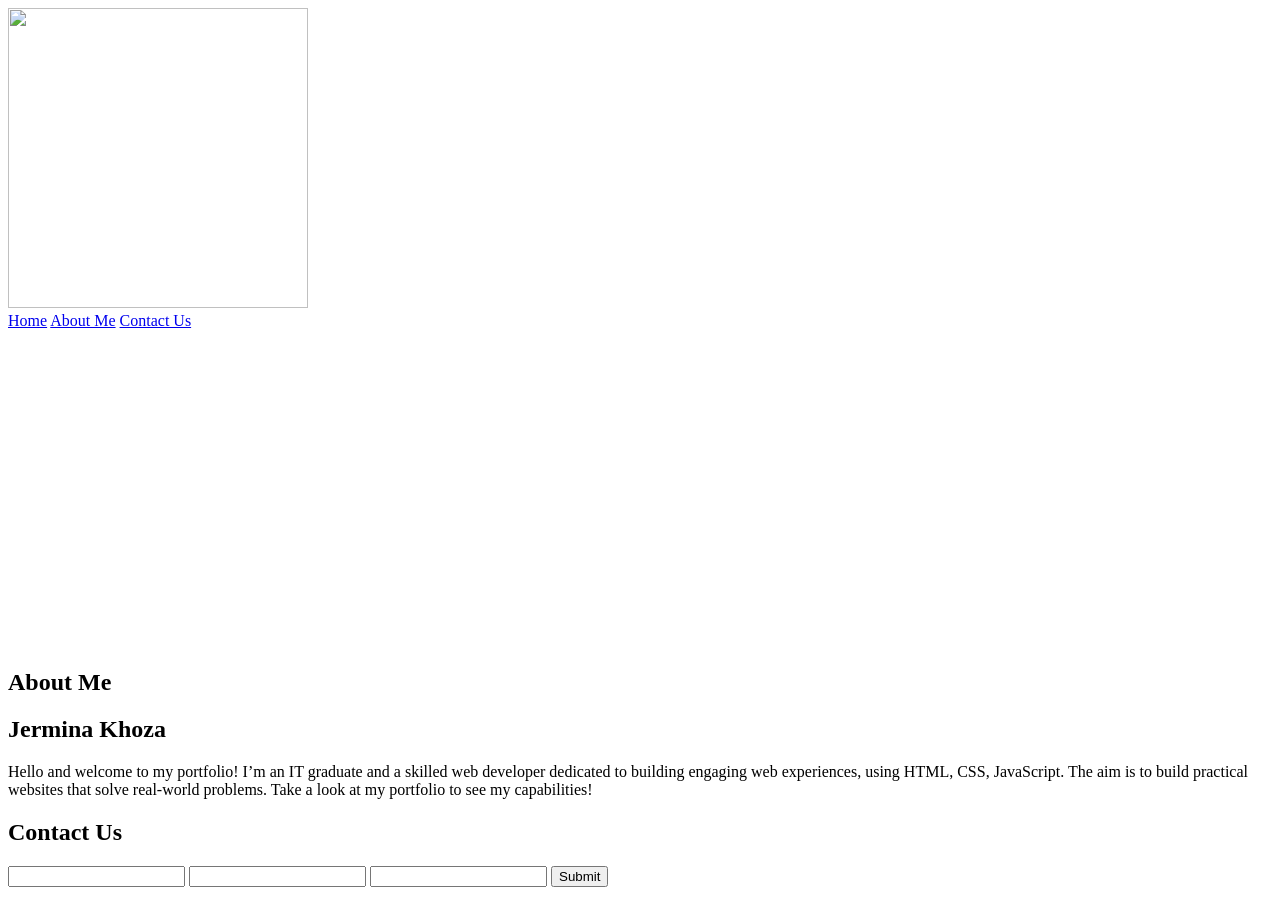
==== index.html @ 92ef8717 "Create index.html" ====
<!DOCTYPE html>
<html lang="en">
<head>
    <meta charset="UTF-8">
    <meta name="viewport" content="width=device-width, initial-scale=1.0">
    <title>My portfolio</title>
</head>
<body>
    <header>
        <img src="logo.jpg" width="300" height="300">
        <nav>
            <a href="#home">Home</a>
            <a href="#aboutme">About Me</a>
            <a href="#contactus">Contact Us</a>
        </nav> 
    </header> 
    <iframe width="560" height="315" src="https://www.youtube.com/embed/J9pW4mZOBZs?si=jlqQBzpB35tb4W3G" title="YouTube video player" frameborder="0" allow="accelerometer; autoplay; clipboard-write; encrypted-media; gyroscope; picture-in-picture; web-share" referrerpolicy="strict-origin-when-cross-origin" allowfullscreen> Nature is soothing in a lot of ways.</iframe>
<Section id="aboutme">
    <h2>About Me</h2>
    <h1>Jermina Khoza</h1>
    <p>Hello and welcome to my portfolio! 
       I’m an IT graduate and a skilled web developer dedicated to building engaging web experiences, using  HTML, CSS, JavaScript. The aim is to build practical websites that solve real-world problems. Take a look at my portfolio to see my capabilities!
    </p>
</Section>

<section id = "contactus">
    <h2 >Contact Us</h2>
    <form>
        <input type="text" name="Fullname" id="name">
        <input type="tel" tel="contactnumber">
        <input type="email" email="emailaddress">
        <button type="button">Submit</button>
    </form>
</section>
    
</body>
</html>
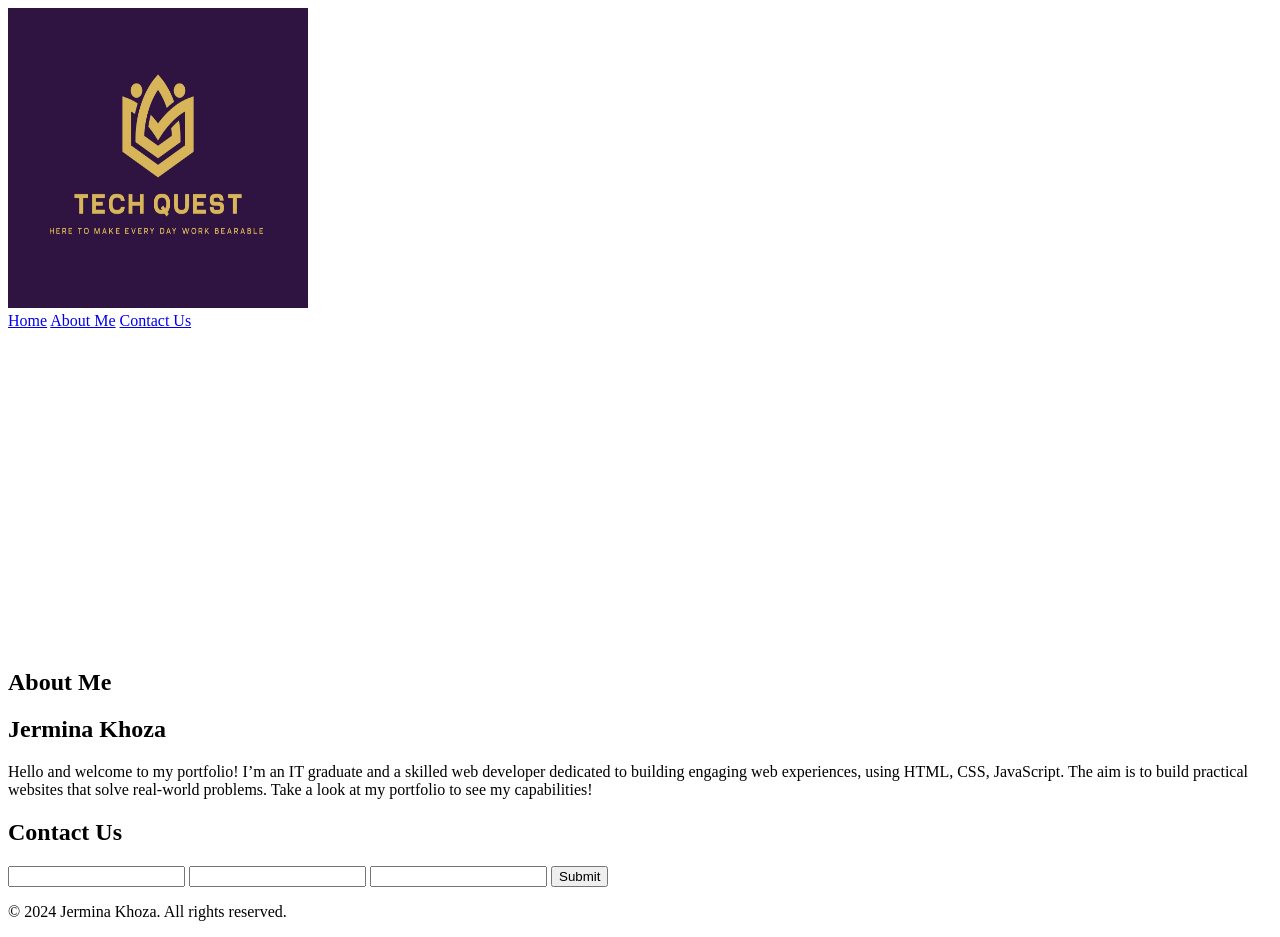
==== commit 19008fcc: "variable.js,datatype_operators.js,conditionstatement_loops.js" ====
--- a/index.html
+++ b/index.html
@@ -32,6 +32,8 @@
         <button type="button">Submit</button>
     </form>
 </section>
-    
+<footer>
+    <p>&copy; 2024 Jermina Khoza. All rights reserved.</p>
+</footer>
 </body>
 </html>
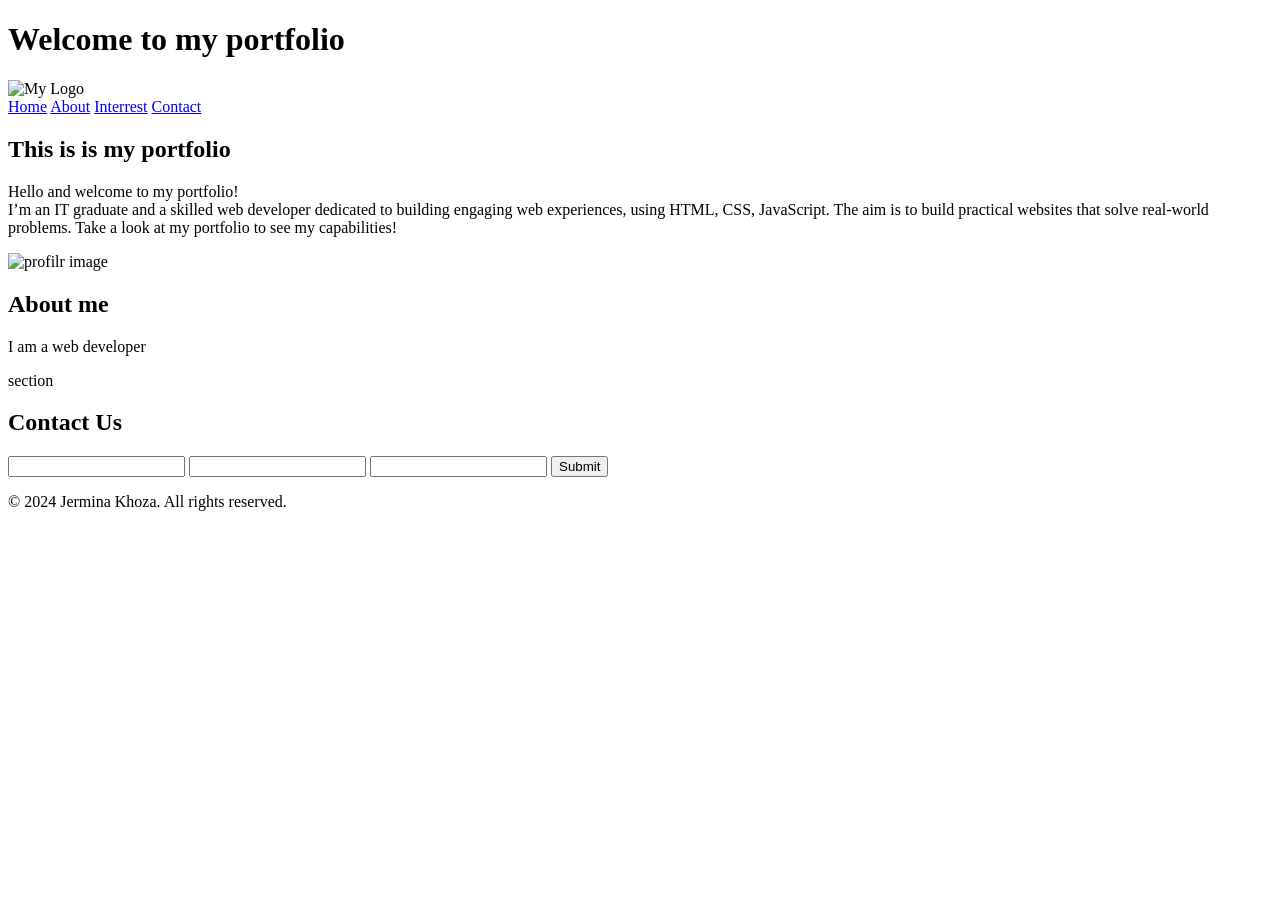
==== commit 2688f7a7: "Update portfolio sections and improve layout Refactor portfolio layout and content structure." ====
--- a/index.html
+++ b/index.html
@@ -7,23 +7,36 @@
 </head>
 <body>
     <header>
-        <img src="logo.jpg" width="300" height="300">
+        <h1>Welcome to my portfolio</h1>
+       
         <nav>
+            <div>
+            <img src="logo.jpg" alt="My Logo" width="300" height="300">
+            </div>
+            
             <a href="#home">Home</a>
-            <a href="#aboutme">About Me</a>
-            <a href="#contactus">Contact Us</a>
+            <a href="#about">About</a>
+            <a href="#interest">Interrest</a>
+            <a href="#contact">Contact</a>
         </nav> 
-    </header> 
-    <iframe width="560" height="315" src="https://www.youtube.com/embed/J9pW4mZOBZs?si=jlqQBzpB35tb4W3G" title="YouTube video player" frameborder="0" allow="accelerometer; autoplay; clipboard-write; encrypted-media; gyroscope; picture-in-picture; web-share" referrerpolicy="strict-origin-when-cross-origin" allowfullscreen> Nature is soothing in a lot of ways.</iframe>
-<Section id="aboutme">
-    <h2>About Me</h2>
-    <h1>Jermina Khoza</h1>
-    <p>Hello and welcome to my portfolio! 
-       I’m an IT graduate and a skilled web developer dedicated to building engaging web experiences, using  HTML, CSS, JavaScript. The aim is to build practical websites that solve real-world problems. Take a look at my portfolio to see my capabilities!
-    </p>
-</Section>
+        <main>
+            <Section id="home">
+                <h2>This is is my portfolio</h2>
+                <p>Hello and welcome to my portfolio! <br>I’m an IT graduate and a skilled web developer dedicated to building engaging web experiences, using  HTML, CSS, JavaScript. The aim is to build practical websites that solve real-world problems. Take a look at my portfolio to see my capabilities!</p>
+            <img src="profile.jpg" alt="profilr image" width ="500px>
+            </Section>
+                
+            <section id="aboutme">
+                <h2>About me</h2>
+                <p>I am a web developer</p>
+            </section>
 
-<section id = "contactus">
+            section
+        
+                
+            </Section>
+
+    <section id = "contactus">
     <h2 >Contact Us</h2>
     <form>
         <input type="text" name="Fullname" id="name">
@@ -36,4 +49,4 @@
     <p>&copy; 2024 Jermina Khoza. All rights reserved.</p>
 </footer>
 </body>
-</html>+</html>
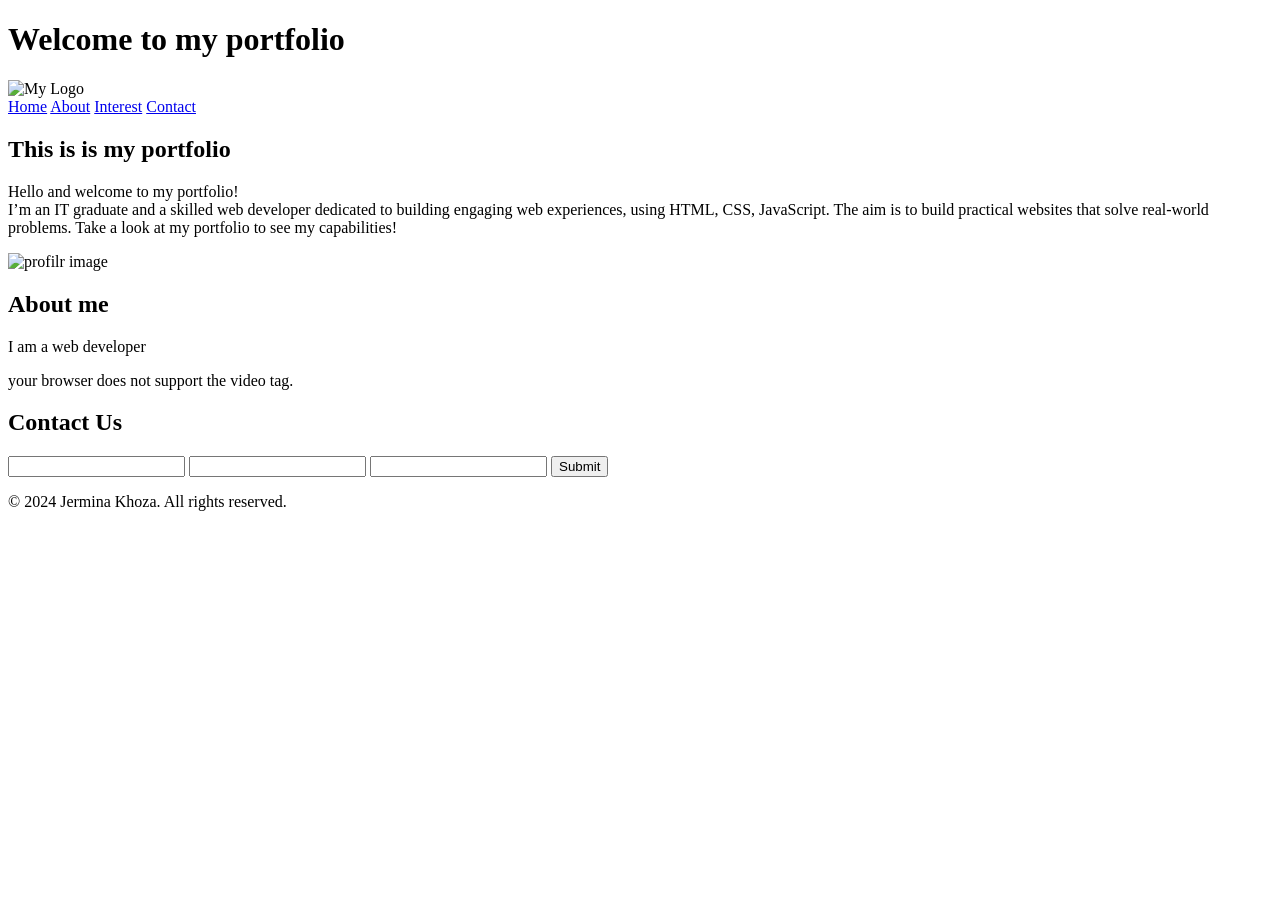
==== commit 98d1f655: "code re-adjusment Corrected spelling of 'Interest' and added a new section for interests with a vide" ====
--- a/index.html
+++ b/index.html
@@ -16,7 +16,7 @@
             
             <a href="#home">Home</a>
             <a href="#about">About</a>
-            <a href="#interest">Interrest</a>
+            <a href="#interest">Interest</a>
             <a href="#contact">Contact</a>
         </nav> 
         <main>
@@ -31,12 +31,23 @@
                 <p>I am a web developer</p>
             </section>
 
-            section
-        
+            <section id="interest>
+                <div>
+                    <ul>
+                        <li> Web development</li>
+                        <li> Beading</li>
+                        <li>gaming</>
+                </ul>
+                </div>
+                
+                <div>
+                    <video width="320" height="240" controls>
+                        <source src="myvideo.mp4" type="video.mp4">                                                                                                                                                                                                                                                                                                                                                                                                                                                                                                                                                                                                                                                     your browser does not support the video tag.</video>
+                </div>
                 
             </Section>
 
-    <section id = "contactus">
+    <section id = "contactme">
     <h2 >Contact Us</h2>
     <form>
         <input type="text" name="Fullname" id="name">
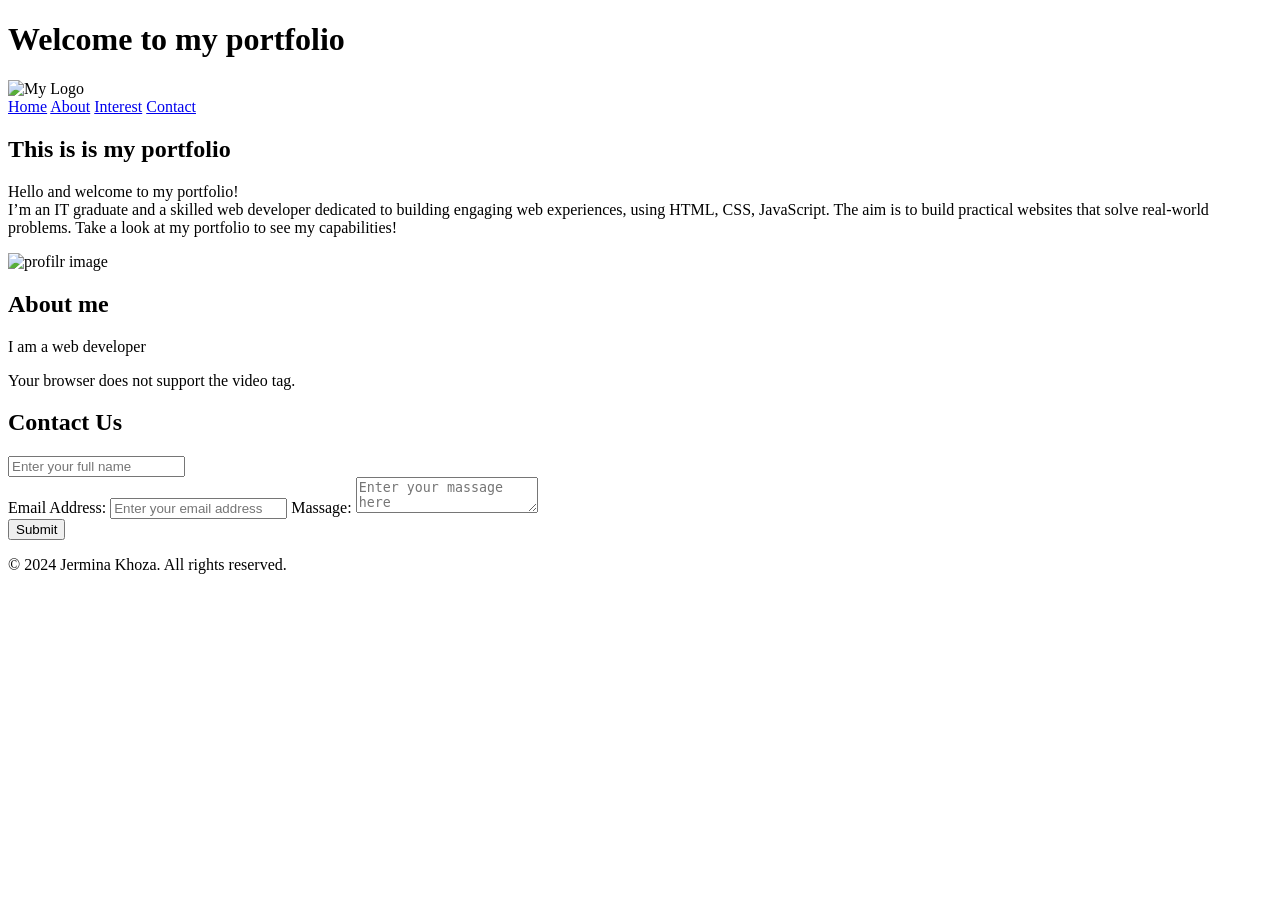
==== commit 2da68f46: "code re-adjusment Updated the contact section with improved form fields and labels." ====
--- a/index.html
+++ b/index.html
@@ -42,22 +42,31 @@
                 
                 <div>
                     <video width="320" height="240" controls>
-                        <source src="myvideo.mp4" type="video.mp4">                                                                                                                                                                                                                                                                                                                                                                                                                                                                                                                                                                                                                                                     your browser does not support the video tag.</video>
+                        <source src="myvideo.mp4" type="video.mp4">
+                            Your browser does not support the video tag.</video>
                 </div>
                 
-            </Section>
+            </section>
 
-    <section id = "contactme">
-    <h2 >Contact Us</h2>
-    <form>
-        <input type="text" name="Fullname" id="name">
-        <input type="tel" tel="contactnumber">
-        <input type="email" email="emailaddress">
-        <button type="button">Submit</button>
-    </form>
-</section>
-<footer>
+            <section id = "contact">
+                <h2 >Contact Us</h2>
+                    <form>
+                        <label for="fullname"></label>
+                        <input type="text" name="Fullname" id="name" placeholder="Enter your full name">
+                        <br>
+                        <label for="email">Email Address:</label>
+                        <input type="email" name="Email" id="email" placeholder="Enter your email address">
+                        <label for="massage">Massage:</label>
+                        <textarea name="massage" id="massage" placeholder="Enter your massage here"></textarea>
+                        <br>
+                        <button type="submit">Submit</button>
+                    </form>
+            </section>
+        </main>
+<footer class="footer">
+    <div class="footer-container">
     <p>&copy; 2024 Jermina Khoza. All rights reserved.</p>
+    </div>
 </footer>
 </body>
 </html>
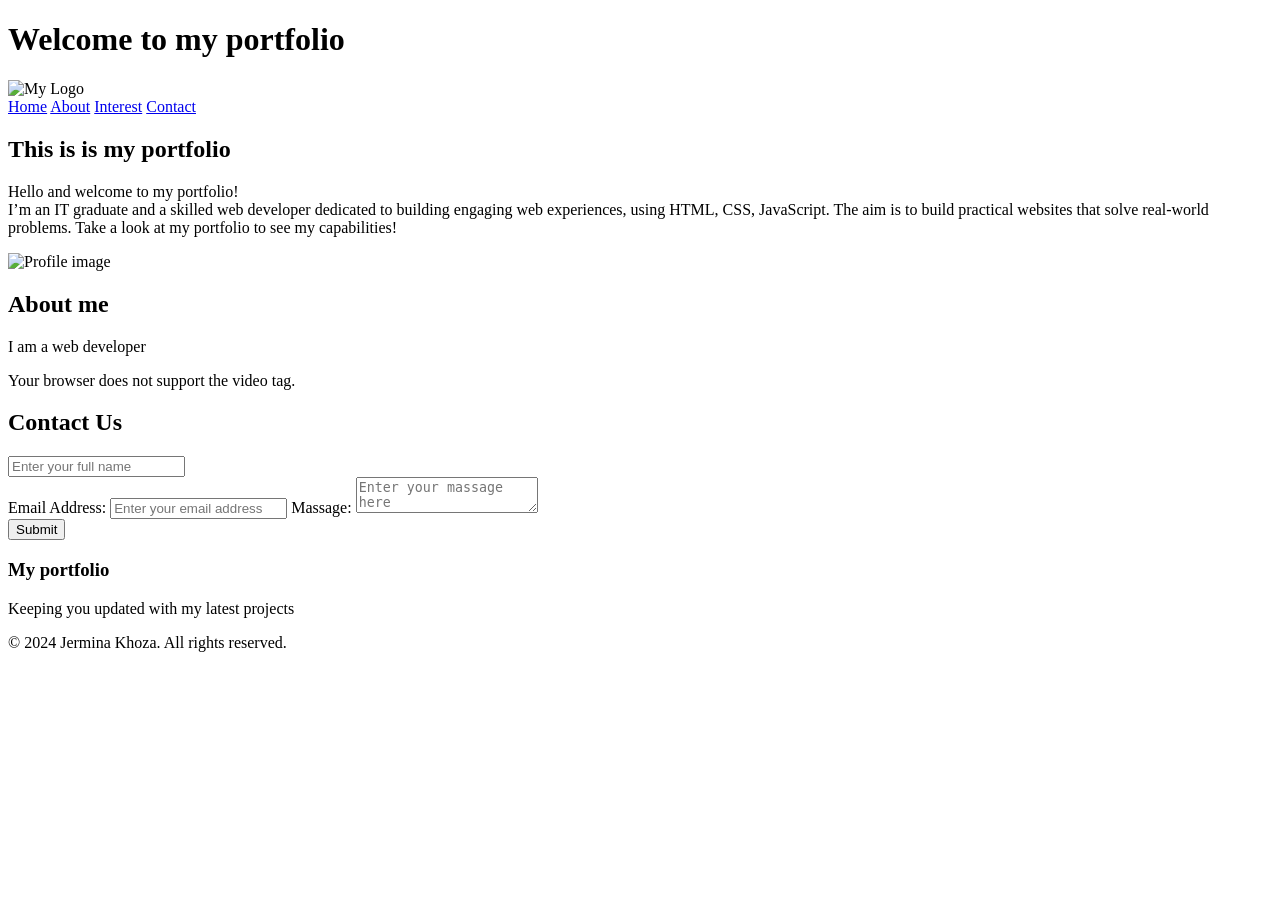
==== commit 0650cec5: "code re-adjusment" ====
--- a/index.html
+++ b/index.html
@@ -23,7 +23,7 @@
             <Section id="home">
                 <h2>This is is my portfolio</h2>
                 <p>Hello and welcome to my portfolio! <br>I’m an IT graduate and a skilled web developer dedicated to building engaging web experiences, using  HTML, CSS, JavaScript. The aim is to build practical websites that solve real-world problems. Take a look at my portfolio to see my capabilities!</p>
-            <img src="profile.jpg" alt="profilr image" width ="500px>
+            <img src="profile.jpg" alt="Profile image" width ="500">
             </Section>
                 
             <section id="aboutme">
@@ -65,7 +65,10 @@
         </main>
 <footer class="footer">
     <div class="footer-container">
-    <p>&copy; 2024 Jermina Khoza. All rights reserved.</p>
+        <div class="footer-logo">
+            <h3>My portfolio</h3>
+            <p>Keeping you updated with my latest projects</p>
+            <p>&copy; 2024 Jermina Khoza. All rights reserved.</p>
     </div>
 </footer>
 </body>
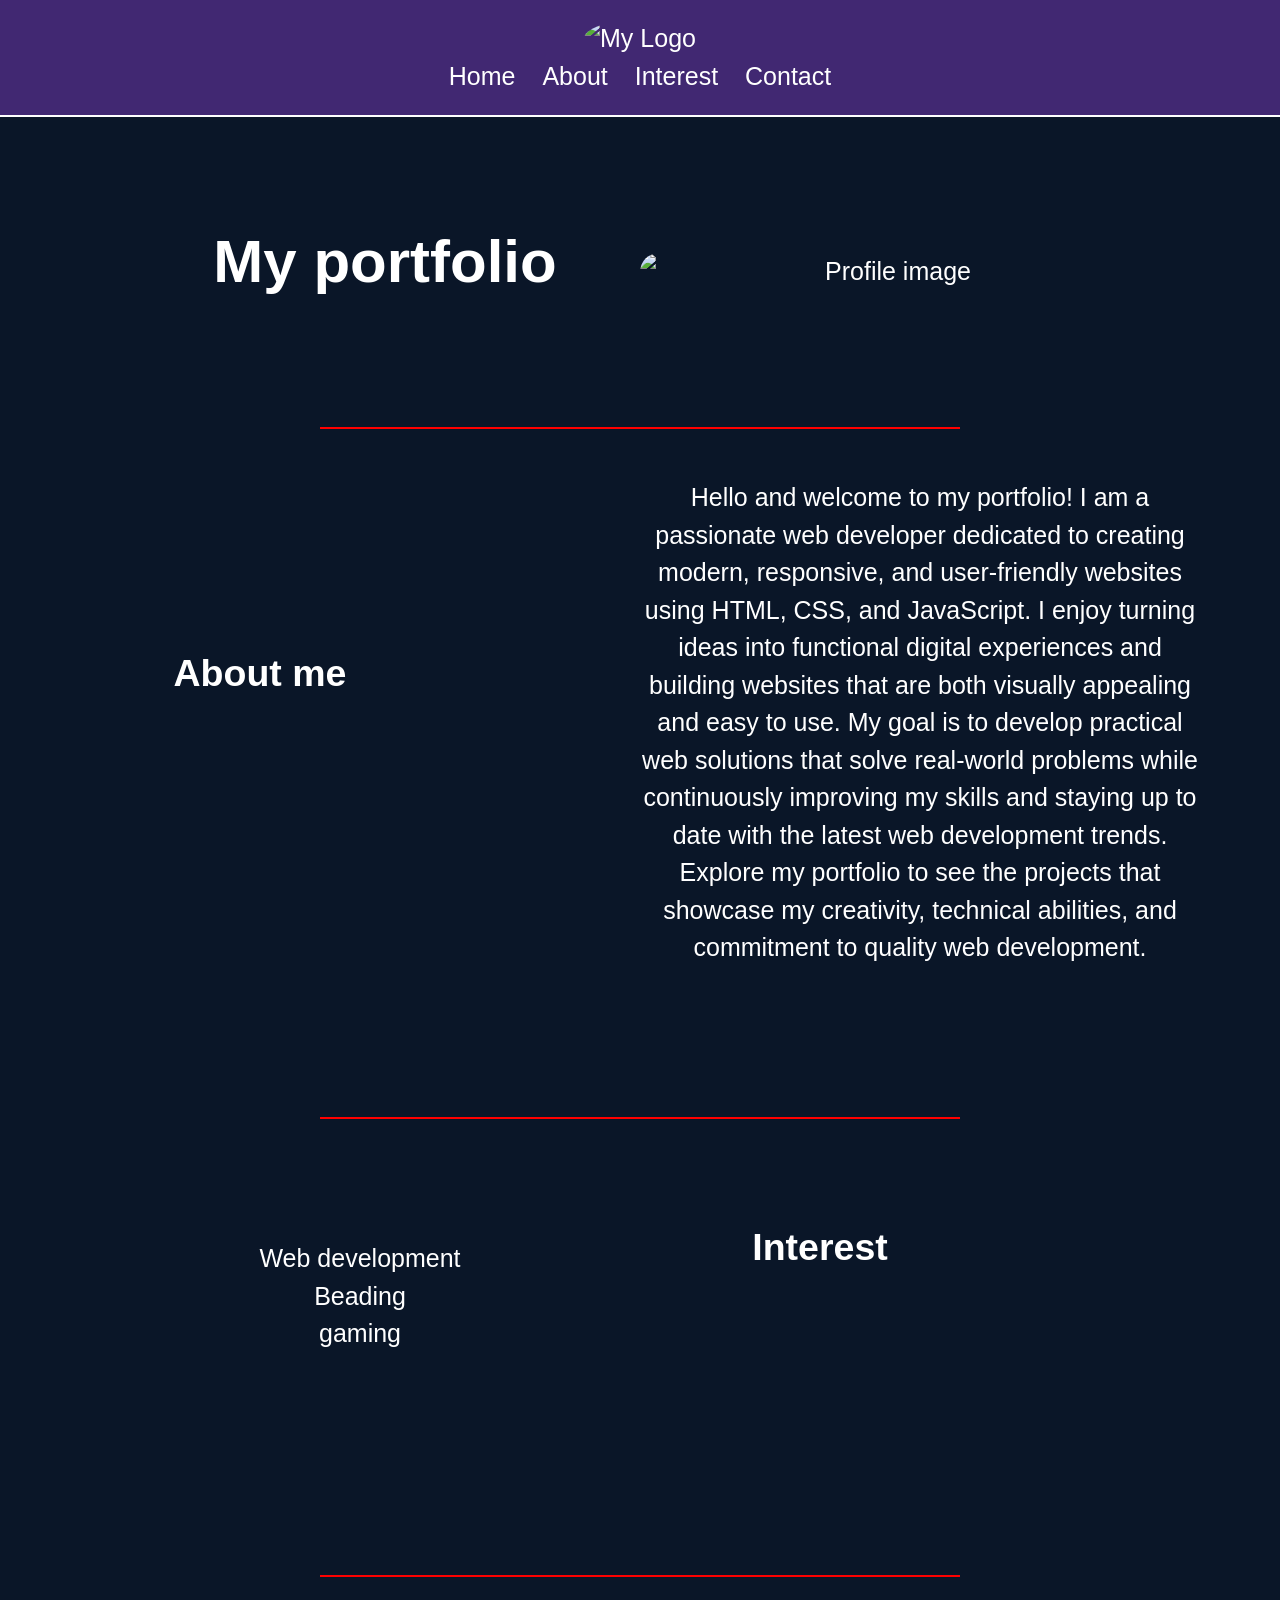
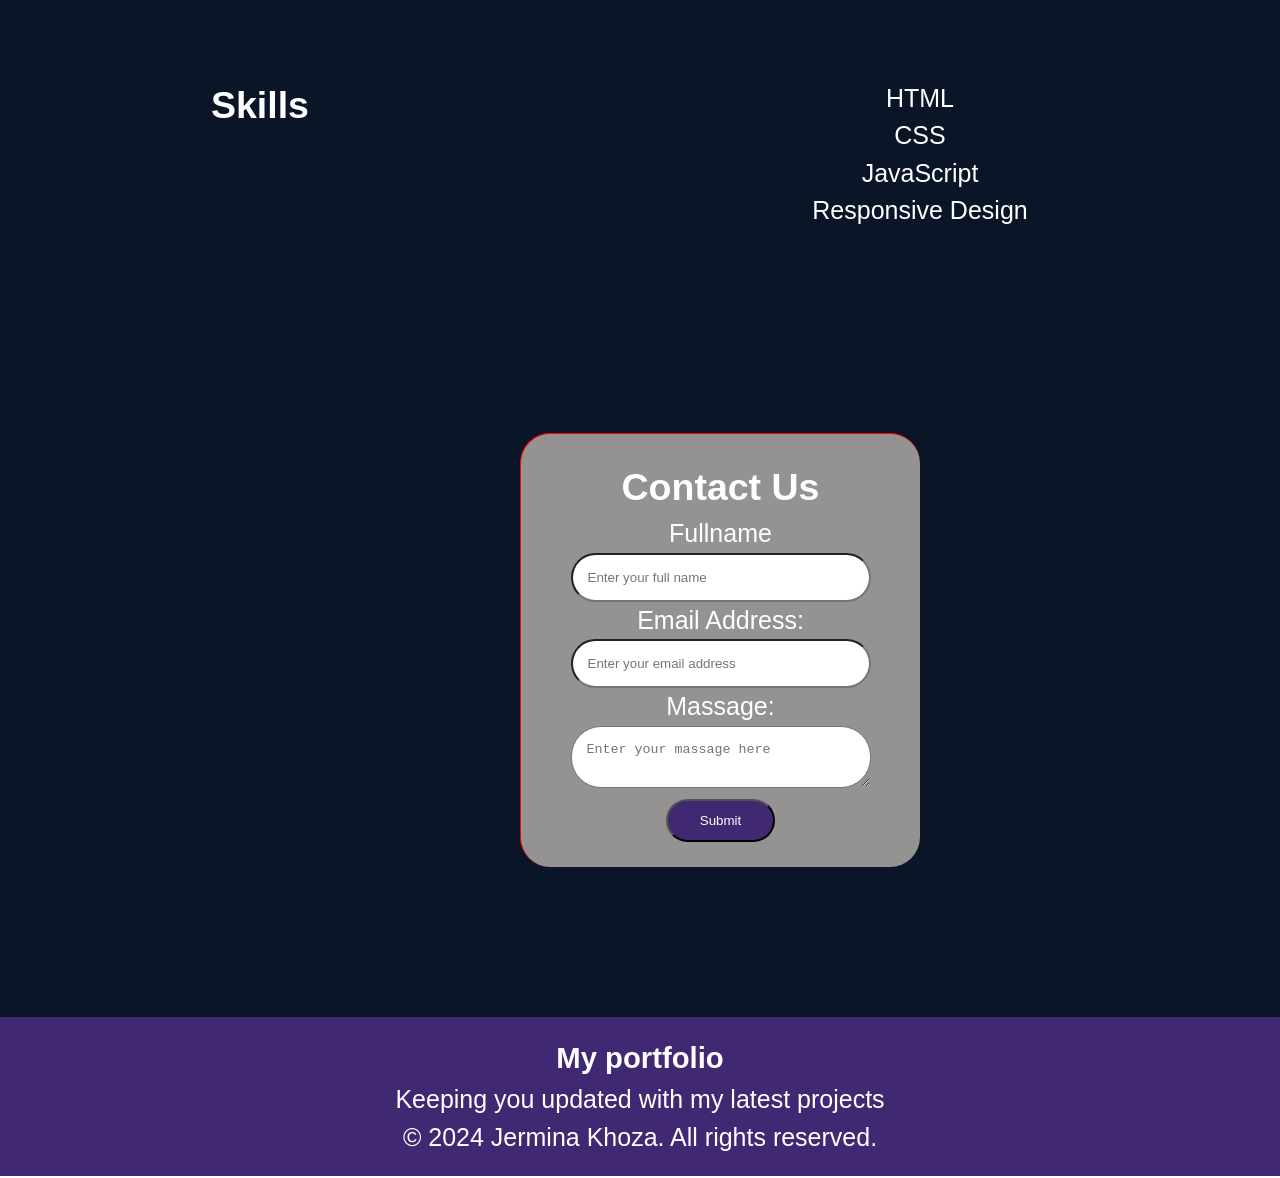
==== commit 59c3a0f4: "Rename iindex.html to index.html" ====
--- a/index.html
+++ b/index.html
@@ -1,14 +1,13 @@
-<!DOCTYPE html>
+ <!DOCTYPE html>
 <html lang="en">
 <head>
     <meta charset="UTF-8">
     <meta name="viewport" content="width=device-width, initial-scale=1.0">
     <title>My portfolio</title>
+    <link rel= "stylesheet" href= "style.css">
 </head>
 <body>
     <header>
-        <h1>Welcome to my portfolio</h1>
-       
         <nav>
             <div>
             <img src="logo.jpg" alt="My Logo" width="300" height="300">
@@ -19,39 +18,64 @@
             <a href="#interest">Interest</a>
             <a href="#contact">Contact</a>
         </nav> 
+    </header>
+
         <main>
+
             <Section id="home">
-                <h2>This is is my portfolio</h2>
-                <p>Hello and welcome to my portfolio! <br>I’m an IT graduate and a skilled web developer dedicated to building engaging web experiences, using  HTML, CSS, JavaScript. The aim is to build practical websites that solve real-world problems. Take a look at my portfolio to see my capabilities!</p>
-            <img src="profile.jpg" alt="Profile image" width ="500">
+                <div class="welcome-message">
+                    <h1>My portfolio</h1>
+                </div>
+                <img src="profile.jpg" alt="Profile image" width ="500px">
             </Section>
-                
-            <section id="aboutme">
-                <h2>About me</h2>
-                <p>I am a web developer</p>
+                 <div class="devider"></div>
+            <section id="about">
+                <div class="sub-heading">
+                     <h2>About me</h2>
+                </div>  
+               <p>Hello and welcome to my portfolio! I am a passionate web developer dedicated to creating modern, responsive, and user-friendly websites using HTML, 
+                    CSS, and JavaScript. I enjoy turning ideas into functional digital experiences and building websites that are both visually appealing and easy to use.
+                    My goal is to develop practical web solutions that solve real-world problems while continuously improving my skills and staying up to date with the 
+                    latest web development trends. Explore my portfolio to see the projects that showcase my creativity, technical abilities, and commitment to quality web
+                     development.
+                </p>
             </section>
+            <div class="devider"></div>
 
-            <section id="interest>
-                <div>
+            <section id="interest">
+                <div class="interest-list">
                     <ul>
                         <li> Web development</li>
                         <li> Beading</li>
-                        <li>gaming</>
-                </ul>
+                        <li>gaming</li>
+                    </ul>
                 </div>
-                
-                <div>
-                    <video width="320" height="240" controls>
-                        <source src="myvideo.mp4" type="video.mp4">
-                            Your browser does not support the video tag.</video>
+                 <div class="sub-heading">
+                    <h2>Interest</h2>
                 </div>
                 
             </section>
+             <div class="devider"></div>
+             <section id="skills">
+                <div class="sub-heading">
+                    <h2>Skills</h2>
+                </div>
+
+                <div class="skills-container">
+                    <ul class="skill-card">
+                        <li>HTML</li>
+                        <li>CSS</li>
+                        <li>JavaScript</li>
+                        <li>Responsive Design</li>
+                    </ul>
+                </div>
+</section>
 
             <section id = "contact">
+                <form id="contact-form">
                 <h2 >Contact Us</h2>
-                    <form>
-                        <label for="fullname"></label>
+                    
+                        <label for="fullname">Fullname</label>
                         <input type="text" name="Fullname" id="name" placeholder="Enter your full name">
                         <br>
                         <label for="email">Email Address:</label>
--- a/style.css
+++ b/style.css
@@ -0,0 +1,102 @@
+ *{
+    margin:0;
+    padding:0;
+    box-sizing: border-box;
+   
+ }
+ body{
+    background-color:#0a1628;
+    color:#fff;
+    font-family:Arial, Helvetica, sans-serif;
+    line-height: 1.5;
+    font-size: 25px;
+ }
+ header, footer{ 
+    display: flex;
+    justify-content: center;
+    background-color:#412872;
+    padding:20px;
+    position: sticky;
+    text-align: center;
+    border-bottom: 2px double #fff;
+ }
+ header img{
+     width: 150px;
+     height: 150px;
+    border-radius: 50%;
+
+ }
+ nav a{
+    gap: 20px;
+    padding:10px;
+    color:#fff;
+    text-decoration: none; 
+ }
+ #home{
+    padding: 50px;
+    text-align: center;
+ }
+ #home div.welcome-message{
+    width: 100%;
+    font-size: 2.5rem;
+    margin-bottom: 20px;
+    text-align: center;
+ }
+#home img{ 
+        width: 500px;
+        height: auto;
+        border-radius: 60px;
+
+}
+section, .sub-heading {
+    display:grid;
+    grid-template-columns: repeat(2, 1fr);
+    text-align: center;
+    margin:50px 80px;
+    align-items: center;
+    padding-bottom: 100px;
+}
+.devider{
+    border-top: 2px solid red;
+    width: 50%;
+    margin:0 auto;
+ }
+
+ .interest-list ul, .skills-container ul{
+    list-style: none;
+} 
+#contact{
+    display: flex;
+    flex-direction: column;
+    width: 100%;
+    
+
+}
+#contact-form{
+    width: 400px;
+    background-color:rgb(149, 146, 146);
+    box-shadow: #fff;
+    padding:25px;
+    border-radius: 30px;
+    border-top: 1px solid red;
+    border-left: 1px solid red;
+
+}
+input, textarea{
+    width:300px;
+    padding: 15px;
+    border-radius: 30px;
+
+}
+button{
+    background-color: #412872;
+    padding: 0.75rem 2rem;
+    border-radius: 30px;
+    color: #fff;
+}
+     button:hover{
+        background-color: red;
+        transform: scale(1.05);
+     }
+ 
+ 
